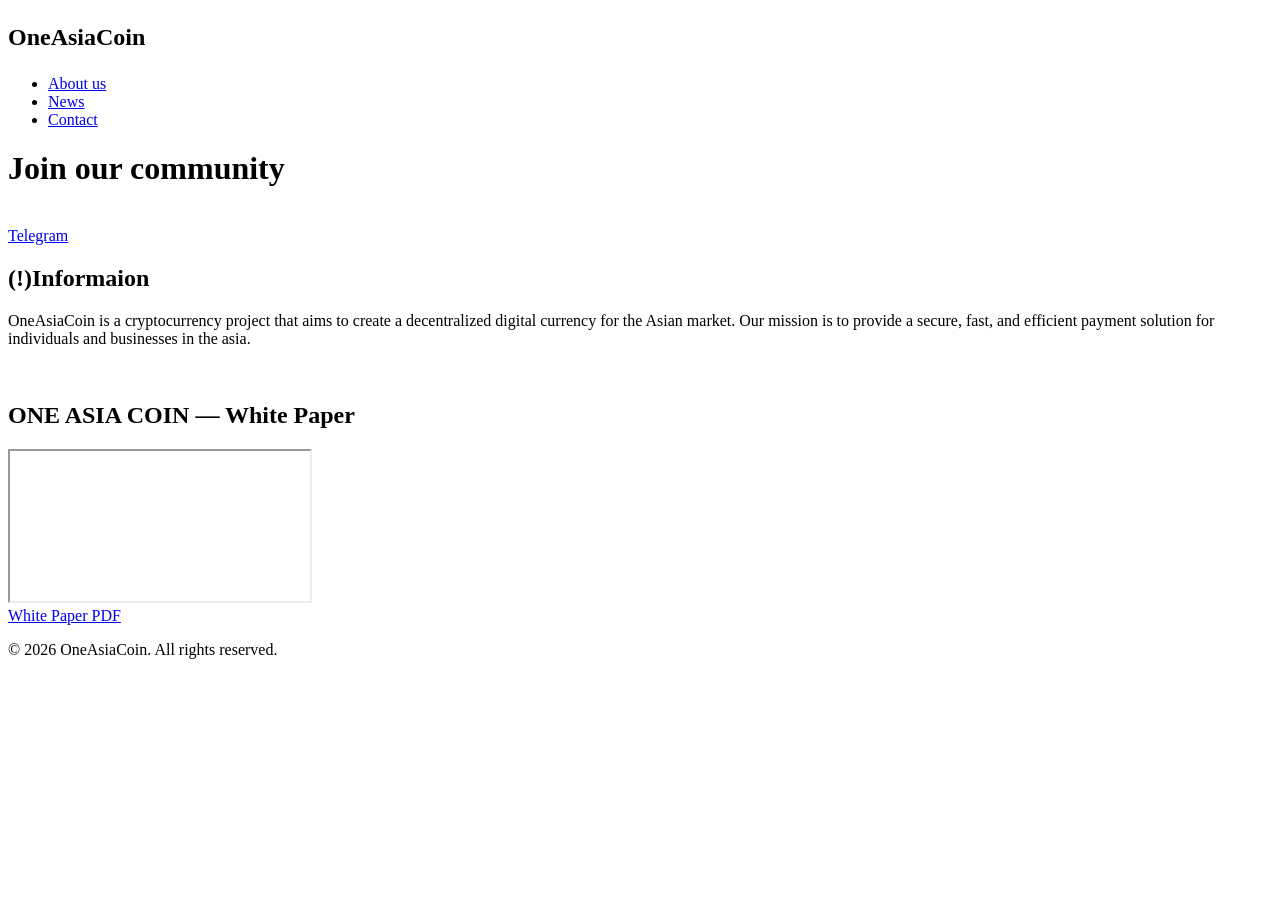
==== oneasiacoin.html @ be0dd1ca "Add files via upload" ====
<!DOCTYPE html>
<html lang="ru">

<head>
    <meta charset="UTF-8">
    <meta name="viewport" content="width=device-width, initial-scale=1.0">
    <title>Asiana Bukhara</title>
    <link rel="stylesheet" href="asiana.css">
</head>
<!-- <img src="asiana_logo.png" alt="Asiana Bukhara Logo" class="logo-image"> -->




<body>

    <!-- <button class="lng" onclick="window.location.href='../asiana.html'">РУ</button> -->
    <nav>
        <h1 class="logo">
            <p class="asiana">OneAsiaCoin</p>
            <!-- <p class="bukhara">Coin</p> -->
        </h1>




        <ul>
            <li><a href="#about" class="about">About us</a></li>
            <li><a href="#courses">News</a></li>
            <li><a href="#us">Contact</a></li>
            <!-- <li><a href="../asiana.html">РУС</a></li> -->


        </ul>
    </nav>

    <div class="hero">
        <h1>Join our community</h1>
        <br>
        <a href="https://t.me/ASIANA_BUKHARA" class="btntg">Telegram</a>

    </div>




    <section id="about">
        <h2>(!)Informaion</h2>



        <p class="about-text1">OneAsiaCoin is a cryptocurrency project that aims to create a decentralized digital
            currency for the Asian market. Our mission is to provide a secure, fast, and efficient payment solution for
            individuals and businesses in the asia.</p>
        <br>


        <!-- <a href="https://t.me/ASIANA_BUKHARA" class="btntg">Telegram</a> -->


        <!-- <a href="oneasiacoin-white-paper.pdf" class="btninst">White paper</a>
        <a href="oneasiacoin-terms.pdf" target="_blank"> -->

        </a>



    </section>



</body>



<section class="whitepaper">
    <h2>ONE ASIA COIN — White Paper</h2>

    <iframe src="oneasiacoin-terms.pdf.pdf" title="One Asia Coin White Paper">
    </iframe>
</section>

<div class="whitepaper-button">
    <a href="oneasiacoin-terms.pdf" target="_blank">
        White Paper PDF
    </a>
</div>

</html>
<footer class="footer">
    <p>© 2026 OneAsiaCoin. All rights reserved.</p>
</footer>

</html>
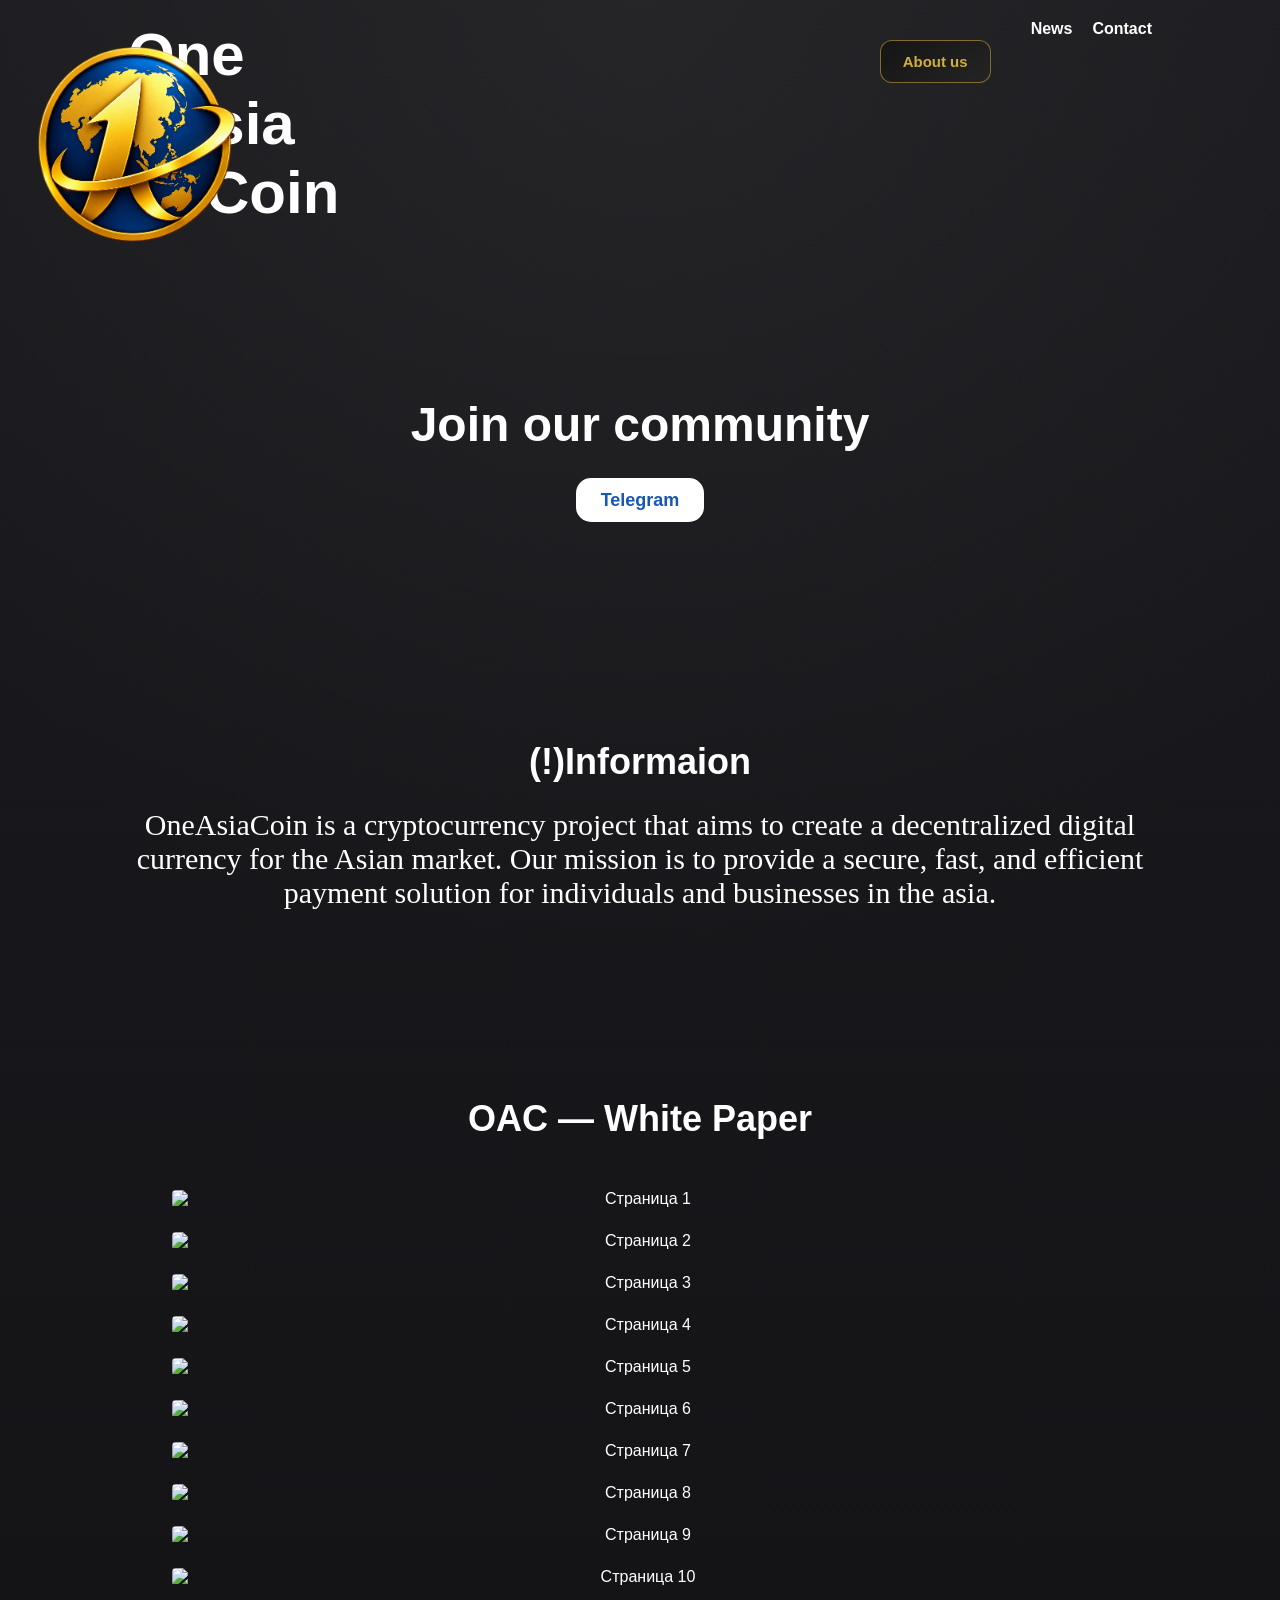
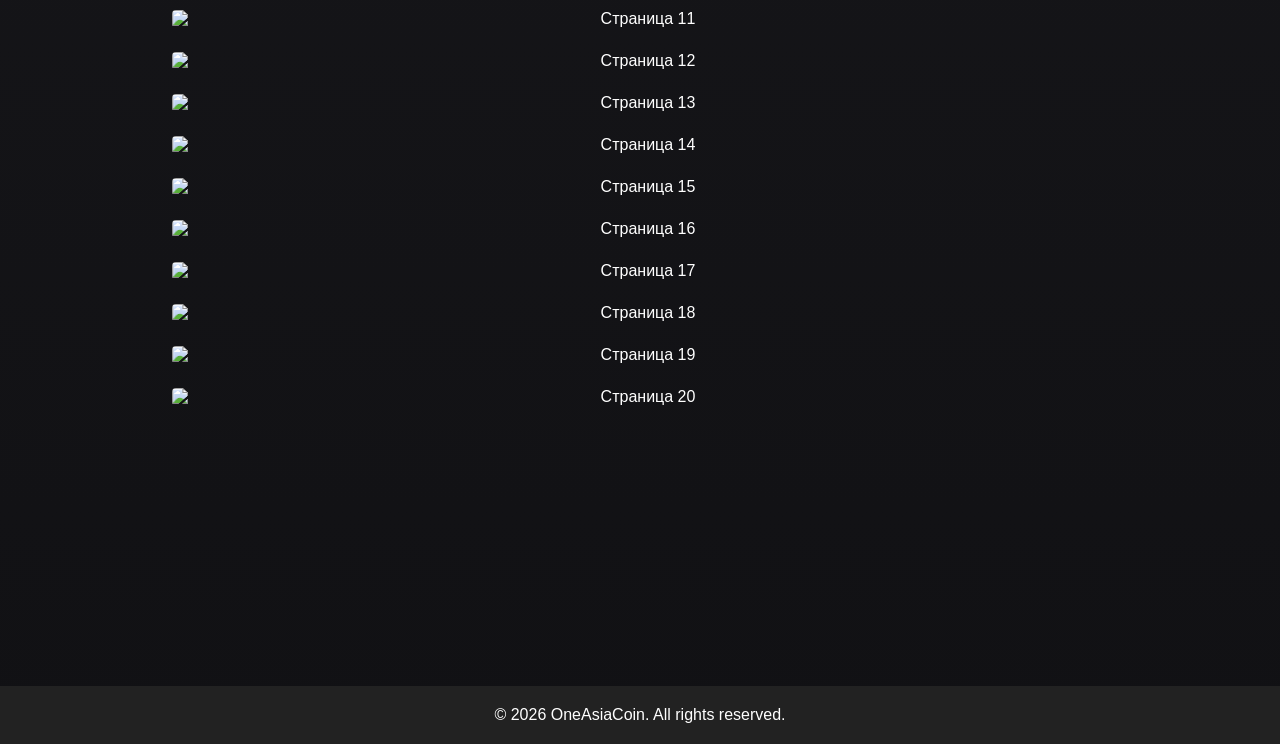
==== commit a383ce02: "Add files via upload" ====
--- a/oneasiacoin.html
+++ b/oneasiacoin.html
@@ -5,7 +5,7 @@
     <meta charset="UTF-8">
     <meta name="viewport" content="width=device-width, initial-scale=1.0">
     <title>Asiana Bukhara</title>
-    <link rel="stylesheet" href="asiana.css">
+    <link rel="stylesheet" href="../index.css">
 </head>
 <!-- <img src="asiana_logo.png" alt="Asiana Bukhara Logo" class="logo-image"> -->
 
@@ -17,19 +17,19 @@
     <!-- <button class="lng" onclick="window.location.href='../asiana.html'">РУ</button> -->
     <nav>
         <h1 class="logo">
-            <p class="asiana">OneAsiaCoin</p>
-            <!-- <p class="bukhara">Coin</p> -->
+            <p class="one">One</p>
+            <p class="asia">Asia</p>
+            <p class="coin">Coin</p>
         </h1>
 
 
-
+        <img src="LOGO.png" alt="" class="logo-image">
 
         <ul>
-            <li><a href="#about" class="about">About us</a></li>
-            <li><a href="#courses">News</a></li>
-            <li><a href="#us">Contact</a></li>
-            <!-- <li><a href="../asiana.html">РУС</a></li> -->
+            <li><a href="aboutus.html" class="about">About us</a></li>
 
+            <li><a href="news.html">News</a></li>
+            <li><a href="contact.html">Contact</a></li>
 
         </ul>
     </nav>
@@ -71,20 +71,53 @@
 
 </body>
 
+<!-- <img src="logocoin.png" alt="" class="logo-image"> -->
+
+<section class="whitepaper">
+    <h2>OAC — White Paper</h2>
+
+    <!-- <iframe src="oneasiacoin-terms.pdf.pdf" title="One Asia Coin White Paper">
+    </iframe> -->
 
 
-<section class="whitepaper">
-    <h2>ONE ASIA COIN — White Paper</h2>
+    <!-- </section> -->
 
-    <iframe src="oneasiacoin-terms.pdf.pdf" title="One Asia Coin White Paper">
-    </iframe>
-</section>
-
-<div class="whitepaper-button">
+    <!-- <div class="whitepaper-button">
     <a href="oneasiacoin-terms.pdf" target="_blank">
         White Paper PDF
     </a>
-</div>
+</div> -->
+
+
+    <section class="document-pages">
+
+
+        <section class="document-pages">
+            <img src="pages/01-1.jpg" alt="Страница 1">
+            <img src="pages/02-1.jpg" alt="Страница 2">
+            <img src="pages/03-1.jpg" alt="Страница 3">
+            <img src="pages/04-1.jpg" alt="Страница 4">
+            <img src="pages/05-1.jpg" alt="Страница 5">
+            <img src="pages/06-1.jpg" alt="Страница 6">
+            <img src="pages/07-1.jpg" alt="Страница 7">
+            <img src="pages/08-1.jpg" alt="Страница 8">
+            <img src="pages/09-1.jpg" alt="Страница 9">
+            <img src="pages/10-1.jpg" alt="Страница 10">
+            <img src="pages/11-1.jpg" alt="Страница 11">
+            <img src="pages/12-1.jpg" alt="Страница 12">
+            <img src="pages/13-1.jpg" alt="Страница 13">
+            <img src="pages/14-1.jpg" alt="Страница 14">
+            <img src="pages/15-1.jpg" alt="Страница 15">
+            <img src="pages/16-1.jpg" alt="Страница 16">
+            <img src="pages/17-1.jpg" alt="Страница 17">
+            <img src="pages/18-1.jpg" alt="Страница 18">
+            <img src="pages/19-1.jpg" alt="Страница 19">
+            <img src="pages/20-1.jpg" alt="Страница 20">
+        </section>
+
+    </section>
+</section>
+
 
 </html>
 <footer class="footer">
--- a/index.css
+++ b/index.css
@@ -0,0 +1,490 @@
+* {
+    margin: 0;
+    padding: 0;
+    box-sizing: border-box;
+    font-family: Arial, sans-serif;
+}
+
+body {
+    margin: 0;
+    min-height: 100vh;
+    background:
+        radial-gradient(circle at top, rgba(80, 80, 80, 0.2), transparent 40%),
+        linear-gradient(to bottom, #1b1b1f, #111114);
+    color: white;
+}
+
+header {
+    /* background: linear-gradient(135deg, #b9505e, #00bfff); */
+    color: rgb(180, 158, 158);
+    min-height: 160vh;
+}
+
+.logo {
+    font-size: 60px;
+    font-weight: bold;
+
+}
+
+.asiana {
+    /* margin-left: 50px; */
+    margin-right: 500px;
+    font-family: 'Times New Roman', serif;
+
+}
+
+.bukhara {
+    margin-left: 200px;
+    font-family: 'Times New Roman', serif;
+
+
+
+}
+
+nav {
+    display: flex;
+    justify-content: space-between;
+    align-items: center, top;
+    padding: 20px 10%;
+}
+
+nav ul {
+    display: flex;
+    list-style: none;
+    gap: 20px;
+}
+
+.trntouzb {
+    font-size: 15px;
+    font-weight: bold;
+}
+
+nav a {
+    color: white;
+    text-decoration: none;
+    font-weight: bold;
+}
+
+.hero {
+    text-align: center;
+    padding: 150px 20px;
+}
+
+.hero h1 {
+    font-size: 48px;
+    margin-bottom: 20px;
+}
+
+.hero p {
+    font-size: 20px;
+    margin-bottom: 30px;
+}
+
+.tg:hover {
+    transform: translateY(-3px) scale(1.05);
+    box-shadow: 0 8px 20px rgba(0, 0, 0, 0.2);
+}
+
+
+.btntg {
+
+    background: white;
+    color: #1757b8;
+    padding: 12px 25px;
+    border-radius: 15px;
+    text-decoration: none;
+    font-weight: bold;
+    font-size: 18px;
+    cursor: pointer;
+    transition: 0.4s;
+}
+
+.btntg:hover {
+    transform: translateY(-3px) scale(1.05);
+    box-shadow: 0 8px 20px rgba(0, 0, 0, 0.2);
+    background: #bebdbd;
+}
+
+section {
+    padding: 80px 10%;
+    text-align: center;
+}
+
+section h2 {
+    margin-bottom: 25px;
+    font-size: 36px;
+}
+
+form {
+    max-width: 500px;
+    margin: 30px auto;
+    display: flex;
+    flex-direction: column;
+    gap: 15px;
+}
+
+input,
+textarea {
+    padding: 12px;
+    border: 1px solid #ccc;
+    border-radius: 8px;
+}
+
+button {
+    background: #606875;
+    color: white;
+    border: none;
+    padding: 12px;
+    border-radius: 8px;
+    cursor: pointer;
+}
+
+footer {
+    background: #222;
+    color: white;
+    text-align: center;
+    margin-top: 200px;
+}
+
+.about-text1 {
+
+    font-family: Times New Roman, serif;
+    font-size: 30px;
+}
+
+
+.card {
+    background: #aed1b0;
+    color: rgb(48, 48, 48);
+    padding: 12px 24px;
+    border: none;
+    border-radius: 8px;
+    cursor: pointer;
+    transition: all 0.4s ease;
+}
+
+.card:hover {
+    transform: translateY(-3px) scale(1.05);
+    box-shadow: 0 8px 20px rgba(0, 0, 0, 0.2);
+}
+
+.lng {
+    position: absolute;
+    top: 10px;
+    right: 20px;
+    background: #606875;
+    color: white;
+    border: none;
+    padding: 10px 15px;
+    border-radius: 8px;
+    cursor: pointer;
+
+}
+
+.btninst {
+    background: rgb(244, 241, 241);
+    color: #2356a3;
+    padding: 12px 25px;
+    border-radius: 15px;
+    text-decoration: none;
+    font-weight: bold;
+    font-size: 18px;
+    cursor: pointer;
+    transition: 0.4s;
+    margin-top: 40px;
+
+}
+
+.btninst:hover {
+    transform: translateY(-3px) scale(1.05);
+    box-shadow: 0 8px 20px rgba(0, 0, 0, 0.2);
+    background: #bebdbd;
+
+}
+
+footer {
+    background: #222;
+    color: white;
+    text-align: center;
+    padding: 20px;
+    font-family: Arial, sans-serif;
+}
+
+
+.whitepaper {
+    width: 100%;
+    margin-top: 60px;
+    padding: 30px 0;
+    background: rgba(80, 80, 80, 0.2),
+        text-align center linear-gradient(to bottom, #1b1b1f, #111114);
+}
+
+.whitepaper h2 {
+    color: white;
+    margin-bottom: 25px;
+}
+
+.whitepaper iframe {
+    display: block;
+    width: 50%;
+    height: 1000px;
+    margin: 0 auto;
+    border: none;
+    background: white;
+}
+
+.whitepaper-button {
+    text-align: center;
+    padding: 30px 0;
+    background: #363535;
+}
+
+.whitepaper-button a {
+    display: inline-block;
+    padding: 12px 25px;
+    background: #ffffff;
+    color: #000000;
+    text-decoration: none;
+    border-radius: 6px;
+}
+
+.whitepaper-button a:hover {
+    background: #333;
+}
+
+
+/* Адаптация под телефоны */
+* {
+    box-sizing: border-box;
+}
+
+html {
+    width: 100%;
+    overflow-x: hidden;
+}
+
+body {
+    width: 100%;
+    margin: 0;
+    overflow-x: hidden;
+}
+
+img,
+video,
+iframe {
+    max-width: 100%;
+}
+
+@media (max-width: 200px) {
+    body {
+        font-size: 16px;
+    }
+
+    header {
+        padding: 15px 5%;
+    }
+
+    section {
+        padding: 35px 5%;
+    }
+
+    h1 {
+        font-size: clamp(28px, 8vw, 40px);
+        line-height: 1.2;
+    }
+
+    h2 {
+        font-size: clamp(23px, 6vw, 30px);
+    }
+
+    p {
+        line-height: 1.6;
+        overflow-wrap: anywhere;
+    }
+
+    button,
+    .btn,
+    a.button {
+        max-width: 100%;
+    }
+
+    footer {
+        padding: 25px 5%;
+        text-align: center;
+    }
+}
+
+.logo-image {
+    display: block;
+    position: absolute;
+    height: 250px;
+    width: 250px;
+    /* position: fixed; */
+    top: 20px;
+    left: 10px;
+    margin-bottom: 20px;
+
+}
+
+.one {
+
+    font-family: Verdana, Geneva, Tahoma, sans-serif
+}
+
+.asia {
+    margin-left: 40px;
+    font-family: Verdana, Geneva, Tahoma, sans-serif
+}
+
+.coin {
+    margin-left: 78px;
+    font-family: Verdana, Geneva, Tahoma, sans-serif
+}
+
+
+.document-pages {
+    width: auto;
+    max-width: 1000px;
+    margin: 50px auto;
+    padding: 0 16px;
+    box-sizing: border-box;
+}
+
+.document-pages img {
+    display: block;
+    width: 100%;
+    height: auto;
+    margin: 0 auto 24px;
+    border-radius: 4px;
+}
+
+
+.back-button {
+    display: inline-flex;
+    align-items: center;
+    gap: 10px;
+    padding: 12px 22px;
+    margin: 20px;
+    color: #ffffff;
+    background: linear-gradient(145deg, #151515, #242424);
+    border: 1px solid rgba(212, 175, 55, 0.55);
+    border-radius: 12px;
+    font-family: Arial, sans-serif;
+    font-size: 15px;
+    font-weight: 600;
+    text-decoration: none;
+    transition: all 0.25s ease;
+}
+
+.back-button:hover {
+    background: #d4af37;
+    color: #111;
+    border-color: #d4af37;
+    transform: translateX(-3px);
+    box-shadow: 0 4px 18px rgba(212, 175, 55, 0.2);
+}
+
+.back-arrow {
+    font-size: 22px;
+    line-height: 1;
+}
+
+.back-button:focus-visible {
+    outline: 2px solid #d4af37;
+    outline-offset: 4px;
+}
+
+@media (max-width: 600px) {
+    .back-button {
+        margin: 14px;
+        padding: 10px 16px;
+        font-size: 14px;
+    }
+}
+
+
+.back-button {
+    display: inline-flex;
+    align-items: center;
+    gap: 10px;
+    padding: 12px 22px;
+    margin: 20px;
+    color: #d4af37;
+    background: linear-gradient(145deg, #151515, #242424);
+    border: 1px solid rgba(212, 175, 55, 0.55);
+    border-radius: 12px;
+    font-family: Arial, sans-serif;
+    font-size: 15px;
+    font-weight: 600;
+    text-decoration: none;
+    transition: all 0.25s ease;
+}
+
+.back-button:hover {
+    background: #d4af37;
+    color: #111;
+    border-color: #d4af37;
+    transform: translateX(-3px);
+    box-shadow: 0 4px 18px rgba(212, 175, 55, 0.2);
+}
+
+.back-arrow {
+    font-size: 22px;
+    line-height: 1;
+}
+
+.back-button:focus-visible {
+    outline: 2px solid #d4af37;
+    outline-offset: 4px;
+}
+
+@media (max-width: 600px) {
+    .back-button {
+        margin: 14px;
+        padding: 10px 16px;
+        font-size: 14px;
+    }
+}
+
+.about {
+    display: inline-flex;
+    align-items: center;
+    gap: 10px;
+    padding: 12px 22px;
+    margin: 20px;
+    color: #d4af37;
+    background: linear-gradient(145deg, #151515, #242424);
+    border: 1px solid rgba(212, 175, 55, 0.55);
+    border-radius: 12px;
+    font-family: Arial, sans-serif;
+    font-size: 15px;
+    font-weight: 600;
+    text-decoration: none;
+    transition: all 0.25s ease;
+}
+
+.back-button:hover {
+    background: #d4af37;
+    color: #111;
+    border-color: #d4af37;
+    transform: translateX(-3px);
+    box-shadow: 0 4px 18px rgba(212, 175, 55, 0.2);
+}
+
+.back-arrow {
+    font-size: 22px;
+    line-height: 1;
+}
+
+.back-button:focus-visible {
+    outline: 2px solid #d4af37;
+    outline-offset: 4px;
+}
+
+@media (max-width: 600px) {
+    .back-button {
+        margin: 14px;
+        padding: 10px 16px;
+        font-size: 14px;
+    }
+}
